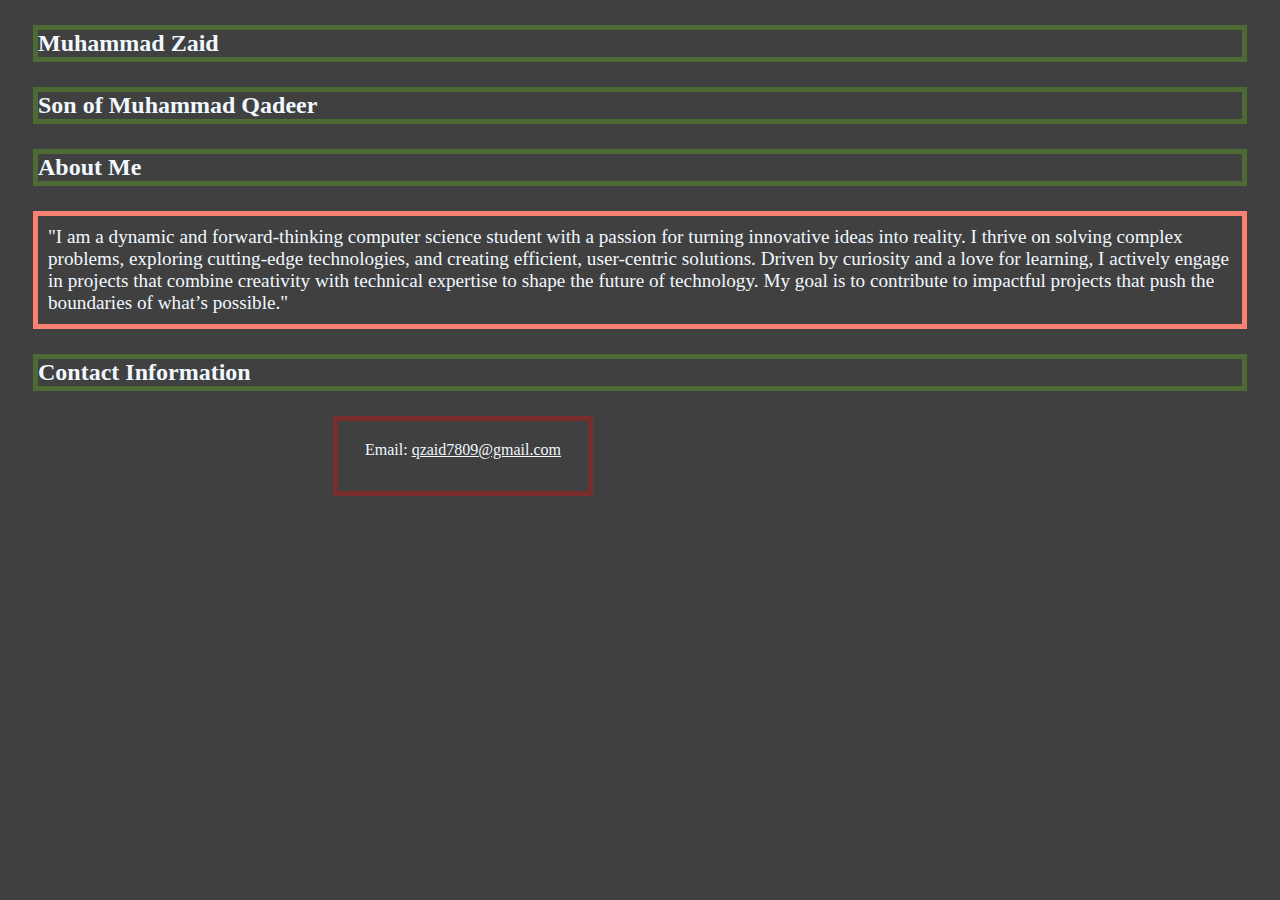
==== index.htm @ 411aa4b8 "protfolio" ====
<!DOCTYPE html>
<html lang="en">
<head>
    <meta charset="UTF-8">
    <meta name="viewport" content="width=device-width, initial-scale=1.0">
    <title>Profile of Muhammad Zaid</title>
    <link rel="stylesheet" href="style.css">
</head>
<body>
    <header>
        <h1  class="one">Muhammad Zaid</h1>
        <h2 class="one">Son of Muhammad Qadeer</h2>
    </header>
    <section>
        <h3 class="one">About Me</h3>
        <p  id="para" >"I am a dynamic and forward-thinking computer science student with a passion for turning innovative ideas into reality. I thrive on solving complex problems, exploring cutting-edge technologies, and creating efficient, user-centric solutions. Driven by curiosity and a love for learning, I actively engage in projects that combine creativity with technical expertise to shape the future of technology. My goal is to contribute to impactful projects that push the boundaries of what’s possible."</p>
    </section>
    <section>
        <h3 class="one">Contact Information</h3>
        <p id="two">Email: <a href="mailto:qzaid7809@gmail.com">qzaid7809@gmail.com</a></p>
    </section>
</body>
</html>
---- style.css ----
*{
    background-color: rgb(64, 64, 64);
    color: aliceblue;
}
.one{
    height: full;
    width: full;
    border: 5px solid rgba(114, 204, 25,0.3);
    font-size: x-large;
    margin: 25px;
}
#para{
    height: full;
    width: fit-content;
    border: 5px solid salmon;
    margin: 25px;
    padding: 10px;
    font-size: larger;
    font:200px;


}
#two {
    text-align: center;
    height: 50px;
    width: 250px;
    border: 5px solid rgba(255, 2, 2,0.3);
    margin-left: 325px;
    padding-top: 20px;
}
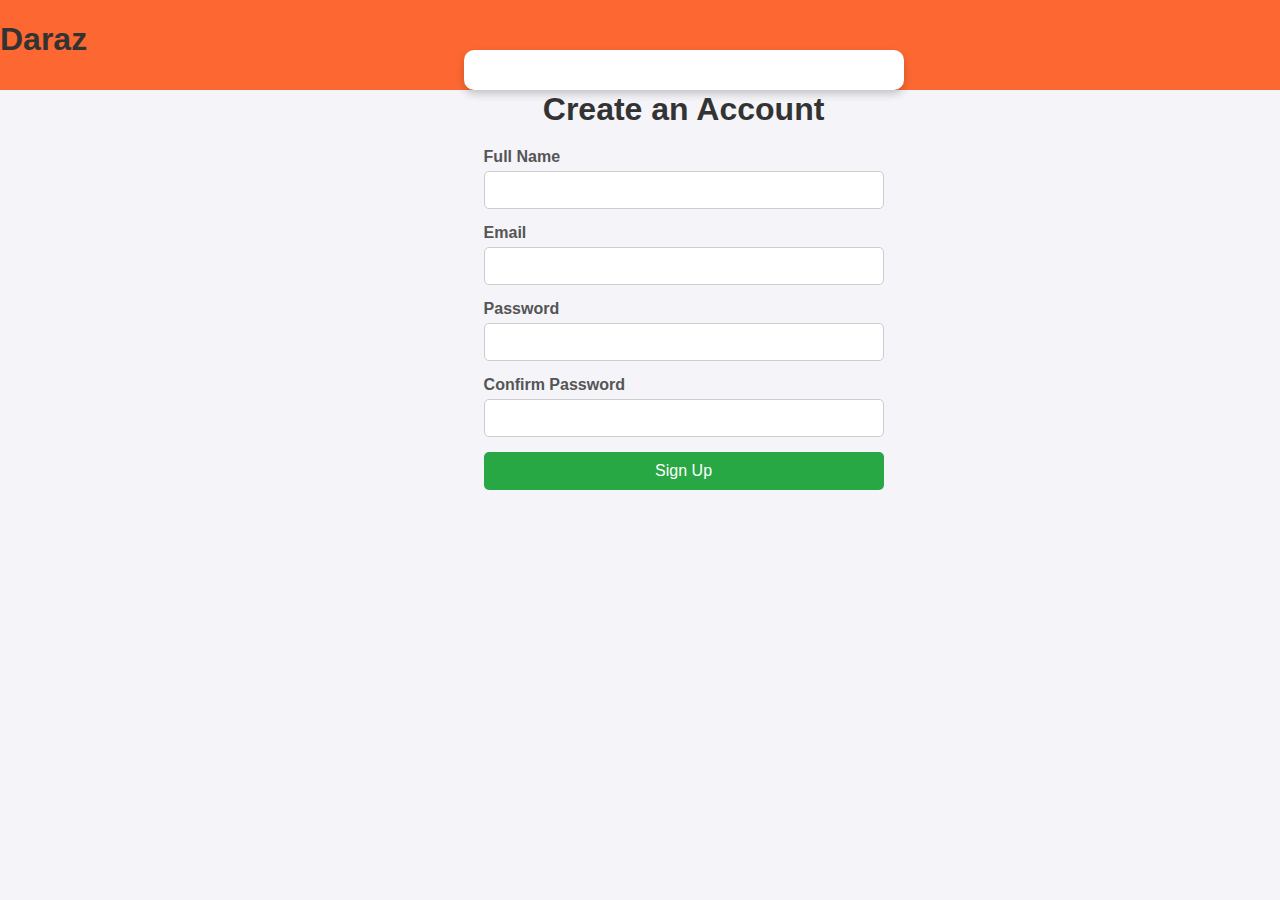
==== commit c0ccedc0: "making a new files" ====
--- a/index.htm
+++ b/index.htm
@@ -7,17 +7,35 @@
     <link rel="stylesheet" href="style.css">
 </head>
 <body>
-    <header>
-        <h1  class="one">Muhammad Zaid</h1>
-        <h2 class="one">Son of Muhammad Qadeer</h2>
-    </header>
-    <section>
-        <h3 class="one">About Me</h3>
-        <p  id="para" >"I am a dynamic and forward-thinking computer science student with a passion for turning innovative ideas into reality. I thrive on solving complex problems, exploring cutting-edge technologies, and creating efficient, user-centric solutions. Driven by curiosity and a love for learning, I actively engage in projects that combine creativity with technical expertise to shape the future of technology. My goal is to contribute to impactful projects that push the boundaries of what’s possible."</p>
-    </section>
-    <section>
-        <h3 class="one">Contact Information</h3>
-        <p id="two">Email: <a href="mailto:qzaid7809@gmail.com">qzaid7809@gmail.com</a></p>
-    </section>
-</body>
+     <d id="header"><h1 id="first">Daraz</h1>
+        <div class="signup-container">
+            <h1>Create an Account</h1>
+            <form action="welcome.html" method="POST">
+                <div class="input-group">
+                    <label for="fullname">Full Name</label>
+                    <input type="text" id="fullname" name="fullname" required>
+                </div>
+                <div class="input-group">
+                    <label for="email">Email</label>
+                    <input type="email" id="email" name="email" required>
+                </div>
+                <div class="input-group">
+                    <label for="password">Password</label>
+                    <input type="password" id="password" name="password" required>
+                </div>
+                <div class="input-group">
+                    <label for="confirm-password">Confirm Password</label>
+                    <input type="password" id="confirm-password" name="confirm-password" required>
+                </div>
+                <button type="submit" class="signup-button">Sign Up</button>
+            </form>
+        </div>
+
+
+
+
+     
+
+     
+</body  
 </html>
--- a/style.css
+++ b/style.css
@@ -1,30 +1,81 @@
-*{
-    background-color: rgb(64, 64, 64);
-    color: aliceblue;
+body{
+    margin: 0px;
+    padding: 0;
+    font-family: Arial, sans-serif;
+    background-color: #f4f4f9;
+    
 }
-.one{
-    height: full;
-    width: full;
-    border: 5px solid rgba(114, 204, 25,0.3);
-    font-size: x-large;
-    margin: 25px;
+#header{
+    height: 90px;
+    width: 100%;
+    background-color: rgba(255, 69, 0,0.8);
+    color: white;
+    display: flex;
+    justify-content: center;
+
 }
-#para{
-    height: full;
-    width: fit-content;
-    border: 5px solid salmon;
-    margin: 25px;
-    padding: 10px;
-    font-size: larger;
-    font:200px;
 
 
+/* Signup Container */
+.signup-container {
+    width: 100%;
+    max-width: 400px;
+    margin: 50px auto;
+    background: #fff;
+    padding: 20px;
+    border-radius: 10px;
+    box-shadow: 0 4px 8px rgba(0, 0, 0, 0.2);
+    text-align: center;
 }
-#two {
-    text-align: center;
-    height: 50px;
-    width: 250px;
-    border: 5px solid rgba(255, 2, 2,0.3);
-    margin-left: 325px;
-    padding-top: 20px;
-}+
+h1 {
+    margin-bottom: 20px;
+    color: #333;
+}
+
+/* Input Group */
+.input-group {
+    margin-bottom: 15px;
+    text-align: left;
+}
+
+.input-group label {
+    display: block;
+    margin-bottom: 5px;
+    font-weight: bold;
+    color: #555;
+}
+
+.input-group input {
+    width: 100%;
+    padding: 10px;
+    border: 1px solid #ccc;
+    border-radius: 5px;
+    font-size: 14px;
+    box-sizing: border-box;
+}
+
+.input-group input:focus {
+    border-color: #28a745;
+    outline: none;
+}
+
+/* Sign-Up Button */
+.signup-button {
+    width: 100%;
+    padding: 10px;
+    border: none;
+    background-color: #28a745;
+    color: white;
+    border-radius: 5px;
+    font-size: 16px;
+    cursor: pointer;
+}
+
+.signup-button:hover {
+    background-color: #218838;
+}
+
+
+
+
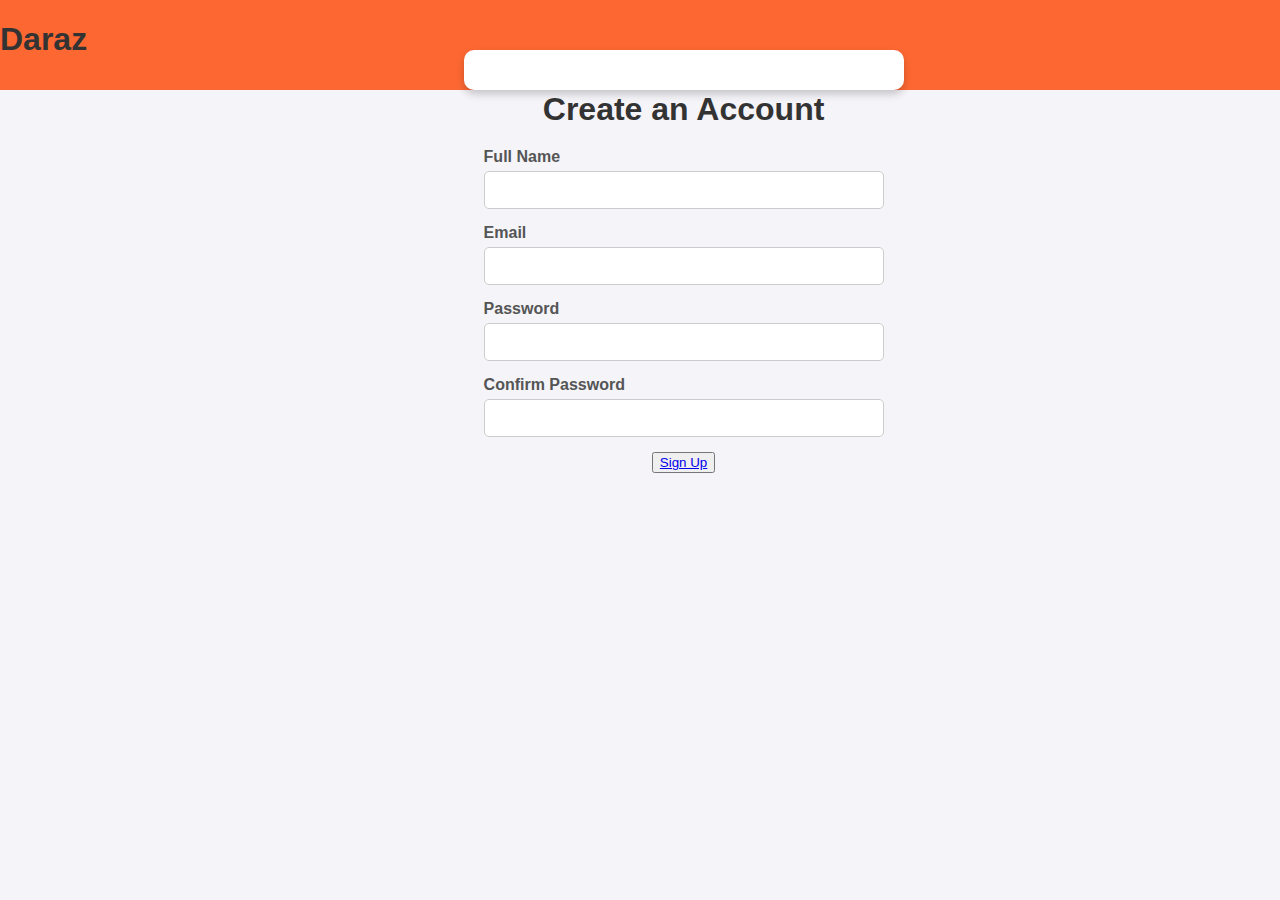
==== commit f5d385b8: "changes" ====
--- a/index.htm
+++ b/index.htm
@@ -3,7 +3,8 @@
 <head>
     <meta charset="UTF-8">
     <meta name="viewport" content="width=device-width, initial-scale=1.0">
-    <title>Profile of Muhammad Zaid</title>
+    <title>Daraz.com</title>
+    <link rel="stylesheet" href="https://cdnjs.cloudflare.com/ajax/libs/font-awesome/6.7.1/css/all.min.css" integrity="sha512-5Hs3dF2AEPkpNAR7UiOHba+lRSJNeM2ECkwxUIxC1Q/FLycGTbNapWXB4tP889k5T5Ju8fs4b1P5z/iB4nMfSQ==" crossorigin="anonymous" referrerpolicy="no-referrer" />
     <link rel="stylesheet" href="style.css">
 </head>
 <body>
@@ -27,7 +28,7 @@
                     <label for="confirm-password">Confirm Password</label>
                     <input type="password" id="confirm-password" name="confirm-password" required>
                 </div>
-                <button type="submit" class="signup-button">Sign Up</button>
+                <button ><a href="/first.html">Sign Up</a></button>
             </form>
         </div>
 
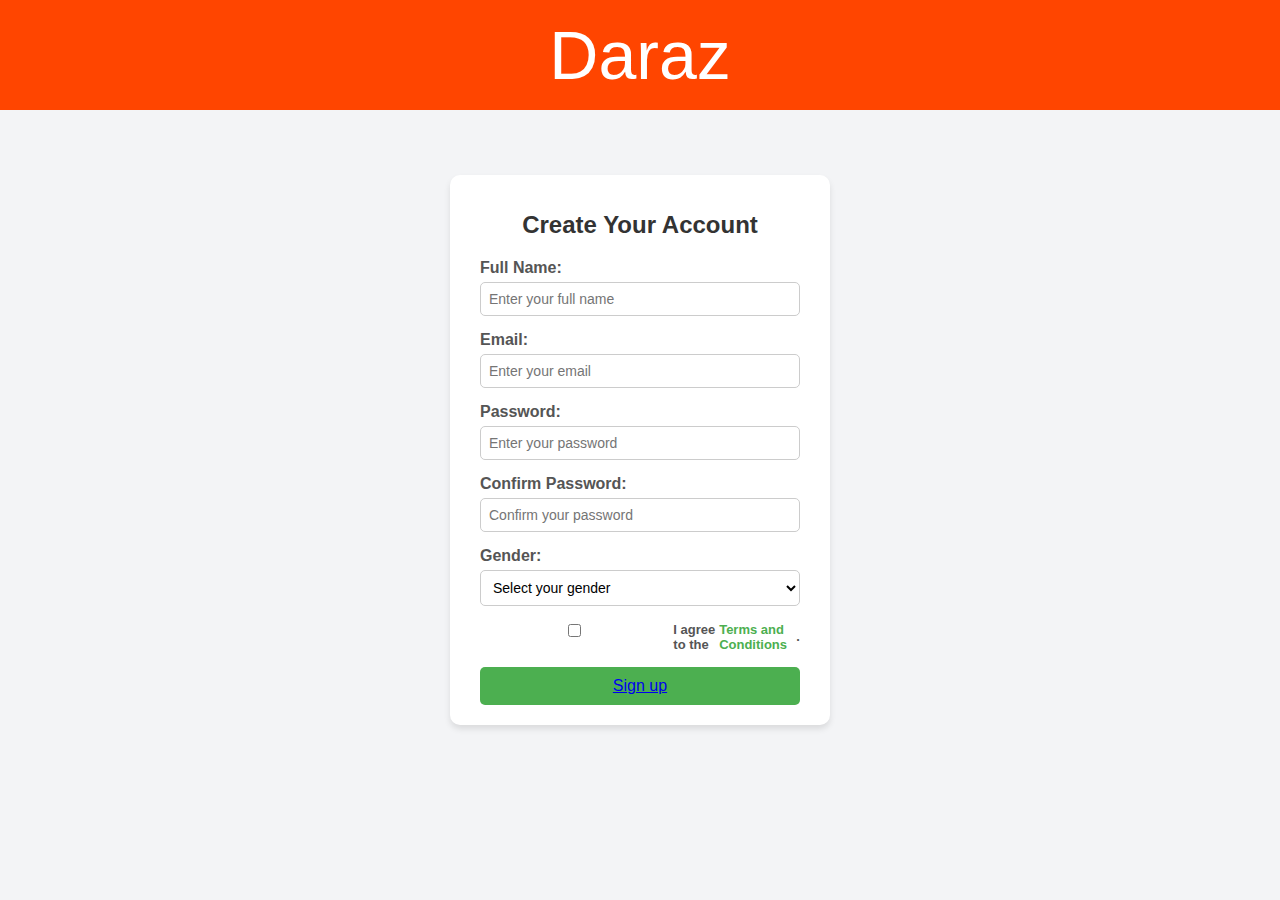
==== commit e7b12b9b: "changes" ====
--- a/index.htm
+++ b/index.htm
@@ -8,35 +8,57 @@
     <link rel="stylesheet" href="style.css">
 </head>
 <body>
-     <d id="header"><h1 id="first">Daraz</h1>
-        <div class="signup-container">
-            <h1>Create an Account</h1>
-            <form action="welcome.html" method="POST">
-                <div class="input-group">
-                    <label for="fullname">Full Name</label>
-                    <input type="text" id="fullname" name="fullname" required>
-                </div>
-                <div class="input-group">
-                    <label for="email">Email</label>
-                    <input type="email" id="email" name="email" required>
-                </div>
-                <div class="input-group">
-                    <label for="password">Password</label>
-                    <input type="password" id="password" name="password" required>
-                </div>
-                <div class="input-group">
-                    <label for="confirm-password">Confirm Password</label>
-                    <input type="password" id="confirm-password" name="confirm-password" required>
-                </div>
-                <button ><a href="/first.html">Sign Up</a></button>
-            </form>
-        </div>
+    <div id="d">Daraz</div>
+    <div class="signup-container">
+        <h1>Create Your Account</h1>
+        <form>
+            <!-- Name Field -->
+            <label for="name">Full Name:</label>
+            <input type="text" id="name" name="name" placeholder="Enter your full name" required>
+
+            <!-- Email Field -->
+            <label for="email">Email:</label>
+            <input type="email" id="email" name="email" placeholder="Enter your email" required>
+
+            <!-- Password Field -->
+            <label for="password">Password:</label>
+            <input type="password" id="password" name="password" placeholder="Enter your password" required>
+
+            <!-- Confirm Password Field -->
+            <label for="confirm-password">Confirm Password:</label>
+            <input type="password" id="confirm-password" name="confirm-password" placeholder="Confirm your password" required>
+
+            <!-- Gender Selection -->
+            <label for="gender">Gender:</label>
+            <select id="gender" name="gender" required>
+                <option value="" disabled selected>Select your gender</option>
+                <option value="male">Male</option>
+                <option value="female">Female</option>
+                <option value="other">Other</option>
+            </select>
+
+            <!-- Terms and Conditions -->
+            <label class="terms">
+                <input type="checkbox" id="terms" name="terms" required>
+                I agree to the <a href="#">Terms and Conditions</a>.
+            </label>
+
+            <!-- Submit Button -->
+            <button> <a href="/first.html">Sign up</a> </button>
+        </form>
+    </div>
+  
+     
+
+
+
+
+
+
 
 
 
 
      
-
-     
-</body  
+</body>  
 </html>
--- a/style.css
+++ b/style.css
@@ -1,81 +1,99 @@
-body{
-    margin: 0px;
+/* styles.css */
+body {
+    font-family: Arial, sans-serif;
+    margin: 0;
     padding: 0;
-    font-family: Arial, sans-serif;
-    background-color: #f4f4f9;
-    
+    display: flex;
+    justify-content: center;
+    align-items: center;
+    height: 100vh;
+    background-color: #f3f4f6;
 }
-#header{
-    height: 90px;
+#d{
+    height: 110px;
     width: 100%;
-    background-color: rgba(255, 69, 0,0.8);
+    background-color: orangered;
     color: white;
     display: flex;
+    position: fixed;
+    top: 0px;
+    font-size: 1.8cm;
     justify-content: center;
+    align-items: center;
+
 
 }
 
-
-/* Signup Container */
 .signup-container {
-    width: 100%;
-    max-width: 400px;
-    margin: 50px auto;
     background: #fff;
-    padding: 20px;
+    padding: 20px 30px;
     border-radius: 10px;
-    box-shadow: 0 4px 8px rgba(0, 0, 0, 0.2);
+    box-shadow: 0 4px 6px rgba(0, 0, 0, 0.1);
     text-align: center;
+    width: 320px;
 }
 
-h1 {
+.signup-container h1 {
     margin-bottom: 20px;
     color: #333;
+    font-size: 24px;
 }
 
-/* Input Group */
-.input-group {
+form label {
+    display: block;
+    text-align: left;
+    margin-bottom: 5px;
+    color: #555;
+    font-weight: bold;
+}
+
+form input, form select {
+    width: 100%;
+    padding: 8px;
+    margin-bottom: 15px;
+    border: 1px solid #ccc;
+    border-radius: 5px;
+    box-sizing: border-box;
+    font-size: 14px;
+}
+
+form select {
+    background-color: #fff;
+    cursor: pointer;
+}
+
+.terms {
+    display: flex;
+    align-items: center;
+    font-size: 13px;
     margin-bottom: 15px;
     text-align: left;
 }
 
-.input-group label {
-    display: block;
-    margin-bottom: 5px;
-    font-weight: bold;
-    color: #555;
+.terms input {
+    margin-right: 8px;
 }
 
-.input-group input {
+.terms a {
+    color: #4CAF50;
+    text-decoration: none;
+}
+
+.terms a:hover {
+    text-decoration: underline;
+}
+
+form button {
     width: 100%;
     padding: 10px;
-    border: 1px solid #ccc;
+    background-color: #4CAF50;
+    color: white;
+    border: none;
     border-radius: 5px;
-    font-size: 14px;
-    box-sizing: border-box;
+    cursor: pointer;
+    font-size: 16px;
 }
 
-.input-group input:focus {
-    border-color: #28a745;
-    outline: none;
+form button:hover {
+    background-color: #45a049;
 }
-
-/* Sign-Up Button */
-.signup-button {
-    width: 100%;
-    padding: 10px;
-    border: none;
-    background-color: #28a745;
-    color: white;
-    border-radius: 5px;
-    font-size: 16px;
-    cursor: pointer;
-}
-
-.signup-button:hover {
-    background-color: #218838;
-}
-
-
-
-
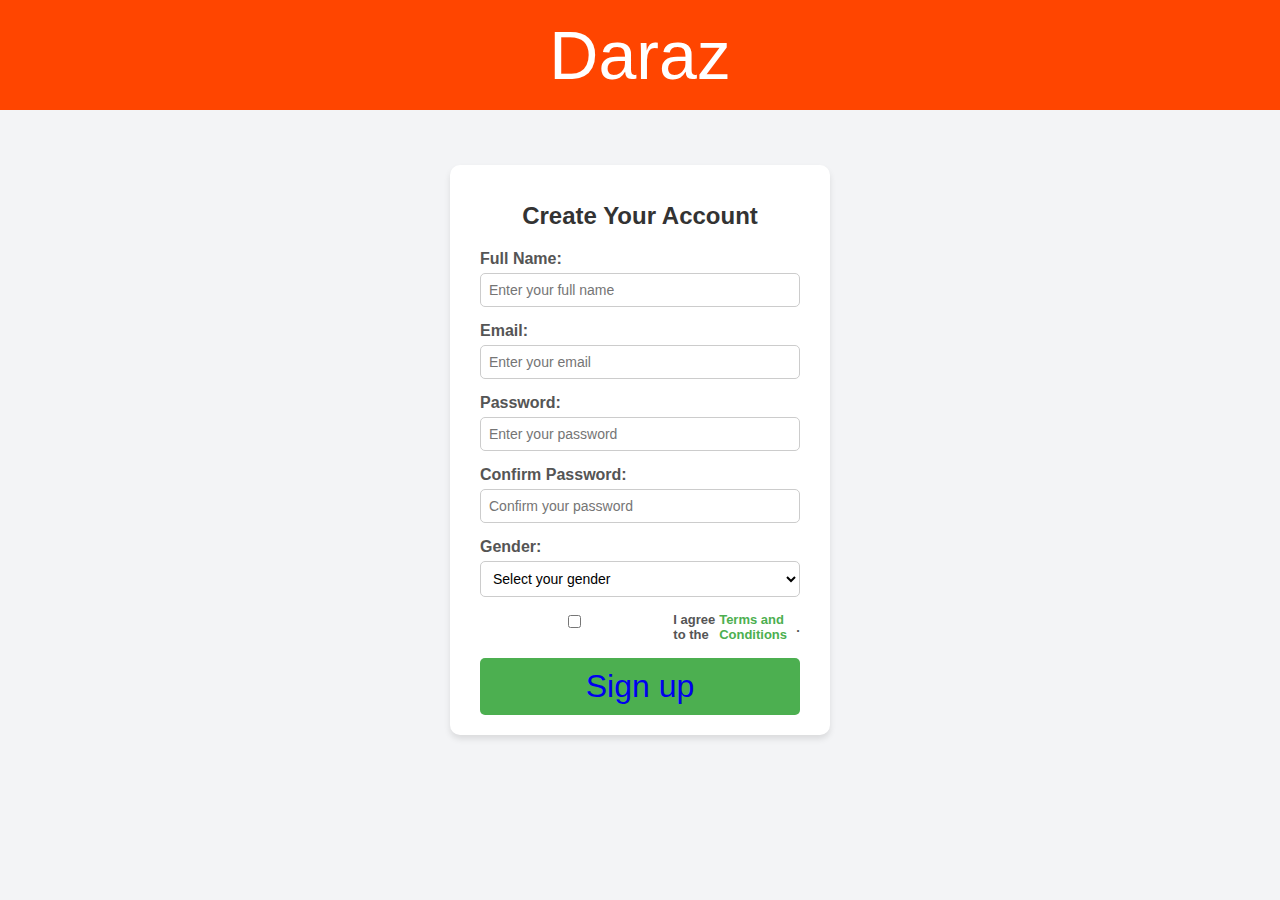
==== commit 0eb5af05: "changes" ====
--- a/index.htm
+++ b/index.htm
@@ -22,15 +22,15 @@
 
             <!-- Password Field -->
             <label for="password">Password:</label>
-            <input type="password" id="password" name="password" placeholder="Enter your password" required>
+            <input type="password" id="password" name="password" placeholder="Enter your password" >
 
             <!-- Confirm Password Field -->
             <label for="confirm-password">Confirm Password:</label>
-            <input type="password" id="confirm-password" name="confirm-password" placeholder="Confirm your password" required>
+            <input type="password" id="confirm-password" name="confirm-password" placeholder="Confirm your password" >
 
             <!-- Gender Selection -->
             <label for="gender">Gender:</label>
-            <select id="gender" name="gender" required>
+            <select id="gender" name="gender" >
                 <option value="" disabled selected>Select your gender</option>
                 <option value="male">Male</option>
                 <option value="female">Female</option>
@@ -39,7 +39,7 @@
 
             <!-- Terms and Conditions -->
             <label class="terms">
-                <input type="checkbox" id="terms" name="terms" required>
+                <input type="checkbox" id="terms" name="terms" >
                 I agree to the <a href="#">Terms and Conditions</a>.
             </label>
 
--- a/style.css
+++ b/style.css
@@ -91,9 +91,16 @@
     border: none;
     border-radius: 5px;
     cursor: pointer;
-    font-size: 16px;
+    font-size: 32px;
+    text-decoration: none;
+   
 }
 
 form button:hover {
     background-color: #45a049;
+    
 }
+a{
+    text-decoration: none;
+}
+
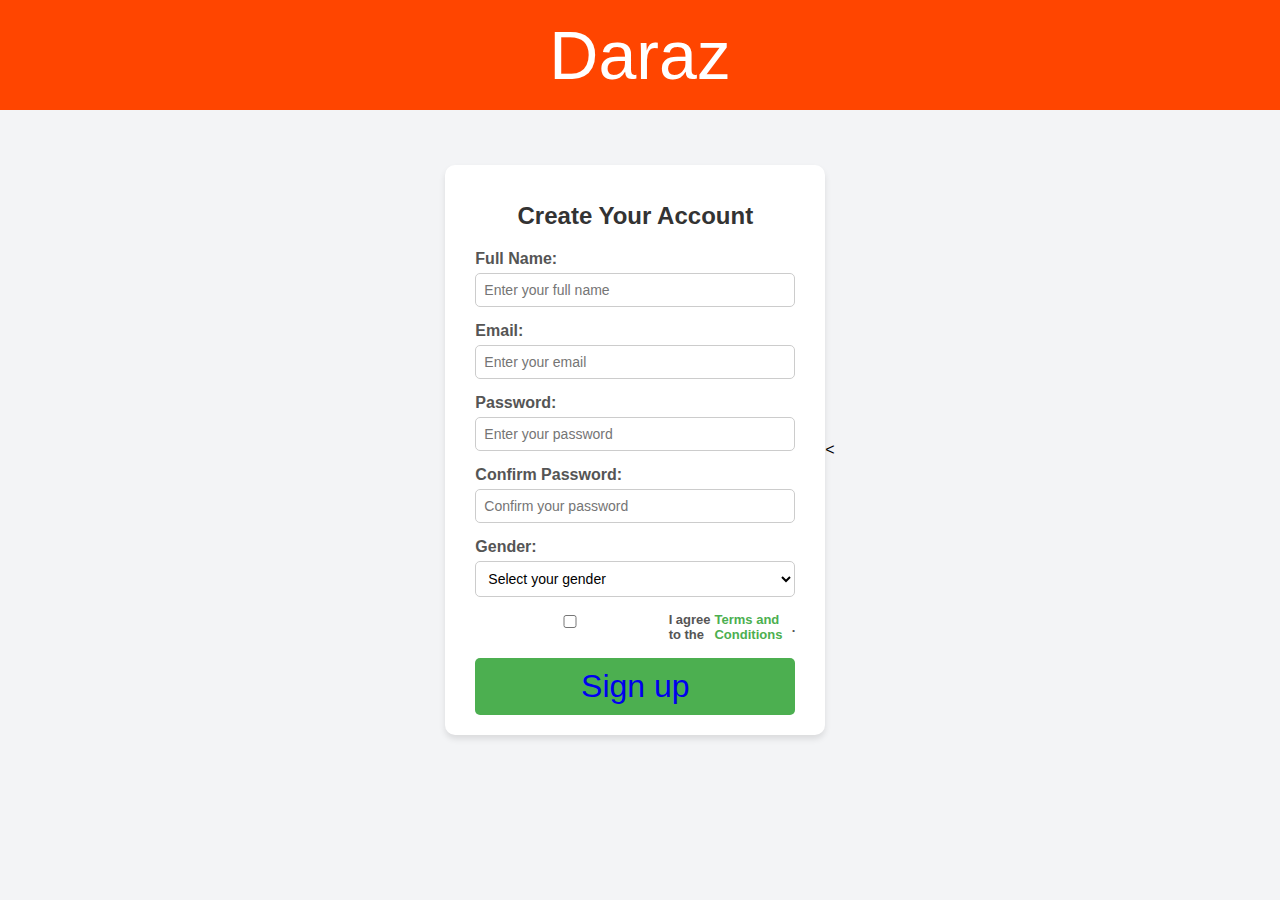
==== commit 34245be8: "changes" ====
--- a/index.htm
+++ b/index.htm
@@ -44,11 +44,12 @@
             </label>
 
             <!-- Submit Button -->
-            <button> <a href="/first.html">Sign up</a> </button>
+            <button> <a href="first.html">Sign up</a> </button>
         </form>
     </div>
   
-     
+
+<     
 
 
 
